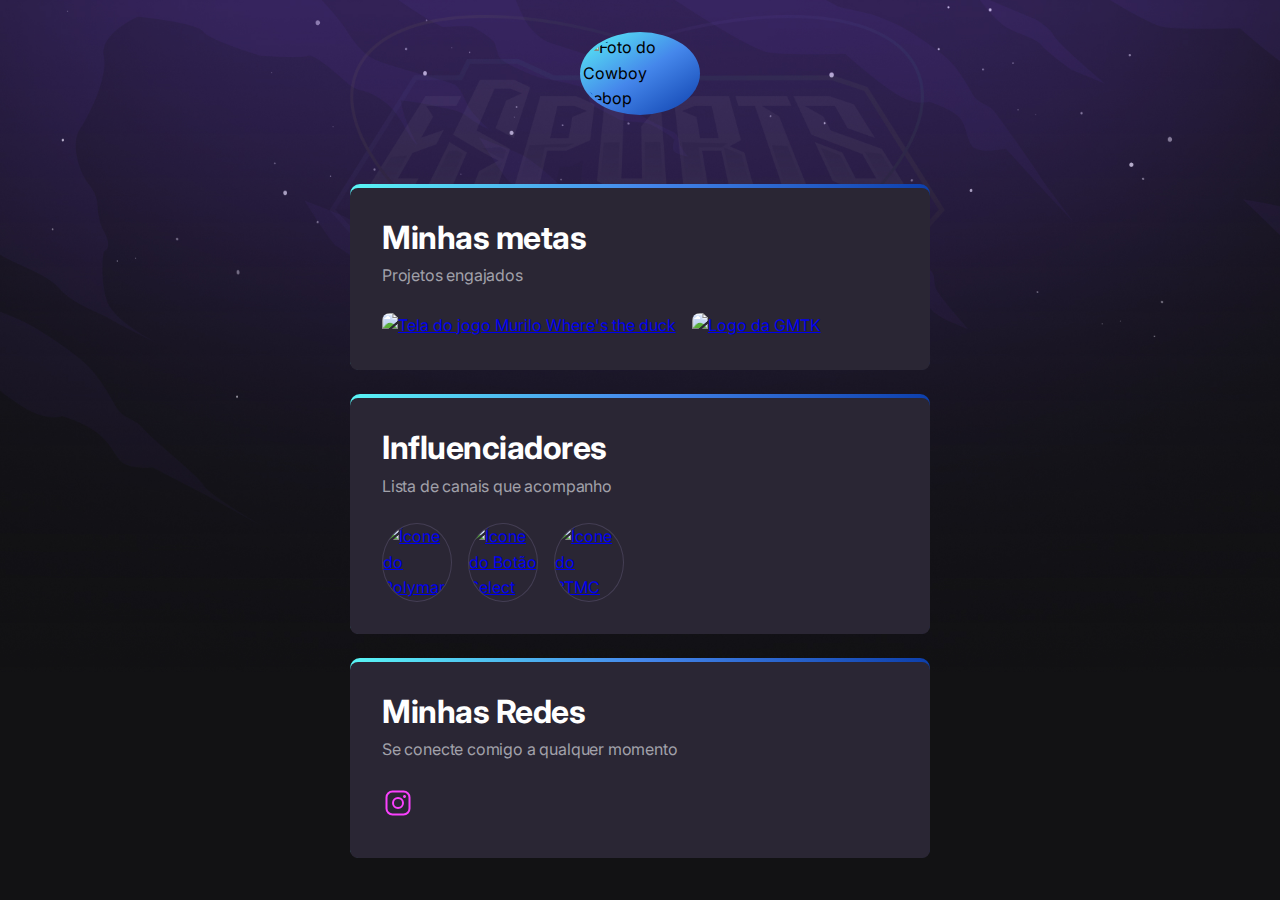
==== index.html @ 2d77b31f "NLW Practice Site" ====
<!DOCTYPE html>
<!-- A 1a linha explica o tipo de html usado (HTML5)-->
<html lang="pt-br">
<!-- Essa linha abre o html, já a linha com o /html fecha ele-->
    <head>
        <link rel="preconnect" href="https://fonts.googleapis.com">
        <link rel="preconnect" href="https://fonts.gstatic.com" crossorigin>
        <link href="https://fonts.googleapis.com/css2?family=Inter:wght@400;900&display=swap" rel="stylesheet">

        <meta charset="UTF-8">
<!-- charset -> conjunto de caracteres, nesse caso UTF-8 -->
        <meta http-equiv="X-UA-Compatible" content="IE=edge">
        <meta name="viewport" content="width=device-width, initial-scale=1.0">
        <title>Projeto Html</title>

        <link rel="stylesheet" href="./styles.css"

    </head>
    <body>
        
        <header>
            <div>
                <img
                src="https://github.com/Artheir.png"
                alt="Foto do Cowboy Bebop"
                />
            </div>
        </header>

        <main>

            <section>
                <div>
                    <h1>Minhas metas</h1>
                    <p>Projetos engajados</p>

                    <ul class="games-list">
                        <li>
                            <a
                            target="_blank"
                            href="https://scratch.mit.edu/projects/725057424/">
                                <img src="C:\Users\Teste\Pictures\Murilo-T.jpg" alt="Tela do jogo Murilo Where's the duck">
                            </a>
                        </li>
                        <li>
                            <a
                            target="_blank"
                            href="https://gmtk.itch.io/">
                                <img src="C:\Users\Teste\Downloads\BQ8wMf.jpg" alt="Logo da GMTK">
                        </a>
                        </li>
                    </ul>
                </div>
            </section>

            <section>
                <div>
                    <h1>Influenciadores</h1>
                    <p>Lista de canais que acompanho</p>

                    <ul class="channel-list">
                        <li>
                            <a
                            target="_blank"
                            href="https://www.youtube.com/c/PolyMars">
                                <img src="https://yt3.ggpht.com/ytc/AMLnZu-iyL3JRu73G0tnURQlYu8KUYu7zK1VV14fDFWoYA=s88-c-k-c0x00ffffff-no-rj" alt="Ícone do Polymars">
                            </a>
                        </li>
                        <li>
                            <a
                            target="_blank"
                            href="https://www.youtube.com/c/Bot%C3%A3oSelect">
                                <img src="https://yt3.ggpht.com/ZbI6uLxLfprr8H_dC2QexyC-2k09vrImz1jf74KOzF4fGEx4R1ILGBrPS4AX9yEVyMop-3Kq=s176-c-k-c0x00ffffff-no-rj-mo" alt="Ícone do Botão Select">
                        </a>
                        </li>
                        <li>
                            <a
                            target="_blank"
                            href="https://www.youtube.com/c/BTMCLive">
                                <img src="https://yt3.ggpht.com/ytc/AMLnZu_Zol4vPGvobDUwlAYaE_dcQbhI1da9DymefNAb=s88-c-k-c0x00ffffff-no-rj" alt="Ícone do BTMC">
                        </a>
                        </li>
                    </ul>
                </div>
            </section>

            <section>
                <div>
                    <h1>Minhas Redes</h1>
                    <p>Se conecte comigo a qualquer momento</p>

                    <ul class="social-list">
                        <li>
                            <a
                            target="_blank"
                            href="https://www.instagram.com/sampaio.thpp/">
                            <svg width="32" height="32" viewBox="0 0 32 32" fill="none" xmlns="http://www.w3.org/2000/svg">
                                <path d="M16 21C18.7614 21 21 18.7614 21 16C21 13.2386 18.7614 11 16 11C13.2386 11 11 13.2386 11 16C11 18.7614 13.2386 21 16 21Z" stroke="#FA41FE" stroke-width="2" stroke-miterlimit="10"/>
                                <path d="M21.5 4.5H10.5C7.18629 4.5 4.5 7.18629 4.5 10.5V21.5C4.5 24.8137 7.18629 27.5 10.5 27.5H21.5C24.8137 27.5 27.5 24.8137 27.5 21.5V10.5C27.5 7.18629 24.8137 4.5 21.5 4.5Z" stroke="#FA41FE" stroke-width="2" stroke-linecap="round" stroke-linejoin="round"/>
                                <path d="M22.5 11C23.3284 11 24 10.3284 24 9.5C24 8.67157 23.3284 8 22.5 8C21.6716 8 21 8.67157 21 9.5C21 10.3284 21.6716 11 22.5 11Z" fill="#FA41FE"/>
                            </svg>
                                
                            </a>
                        </li>
                        <!--<li> (Fazer depois)
                            <a
                            target="_blank"
                            href="https://github.com/Artheir">
                        </a>
                        </li>
                        <li>
                            <a
                            target="_blank"
                            href="https://scratch.mit.edu/users/Gkei/">
                        </a>
                        </li> -->
                    </ul>
                </div>
            </section>
            
        </main>

    </body>
</html>
---- styles.css ----
* {
    margin: 0;
    padding: 0;
    box-sizing: border-box;
}

ul {
    list-style: none;
}


body {
    background-image: url(./asimgs/bg.jpg);
    background-position: top center;
    background-size: 100% auto;
    background-repeat: no-repeat;
    background-color: #121214;
}

body * {
    font-family: 'Inter', sans-serif;
    line-height: 160%;
}

header {
    padding-top: 32px;
    height: calc(120px + 32px);
}

header div {
    width: 120px;
    margin: auto;
    background-image: linear-gradient(147deg, #59f5f5 0%, #4587eb 50.52%, #0d3fac 100%);

    border-radius: 50%;
    
    display: flex;
    padding: 3px;

    transition: transform .3s;
}

header div:hover {
    transform: scale(1.1);
}

header img {
    width: 100%;
    border-radius: 50%;
}

main {
    max-width: 580px;
    width: 90%;
    margin: 32px auto;

    display: grid;
    gap: 24px;
}

section {
    color: white;
    background-image: linear-gradient(90deg, #59f5f5 0%, #4587eb 50.52%, #0d3fac 100%);
    padding-top: 4px;
    border-radius: 10px;
}

section div {
    background-color: #2A2634;
    padding: 32px;
    padding-top: 24px;
    border-radius: 8px;
}

section h1 {
    letter-spacing: -0.47px;
}

section p {
    letter-spacing: -0.18px;
    color: #A1A1AA;
}

section ul {
    display: flex;
    flex-wrap: wrap;
    gap: 16px;

    margin-top: 24px;
}

section ul li {
    transition: transform .3s;
}

section ul li:hover {
    transform: scale(1.1);
}

.games-list img {
    width: 250px;
    border-radius: 8px;
}

.channel-list img {
    border-radius: 50%;
    max-width: 70px;
    border: 1px solid #443E54;
}

/* animation */

header div {
    animation: fromTop .6s .2s backwards;
    
}

main section {
    animation: fromBottom .7s backwards;
}

main section:nth-child(1) {
    animation-delay: 0s;
}

main section:nth-child(2) {
    animation-delay: .3s;
}

main section:nth-child(3) {
    animation-delay: .5s;
}

@keyframes fromTop {
    from {
        opacity: 0%;
        transform: translateY(-30px)
    }

    to {
        opacity: 1;
        transform: translateY(0)
    }
}

@keyframes fromBottom {
    from {
        opacity: 0%;
        transform: translateY(30px)
    }

    to {
        opacity: 1;
        transform: translateY(0)
    }   
}
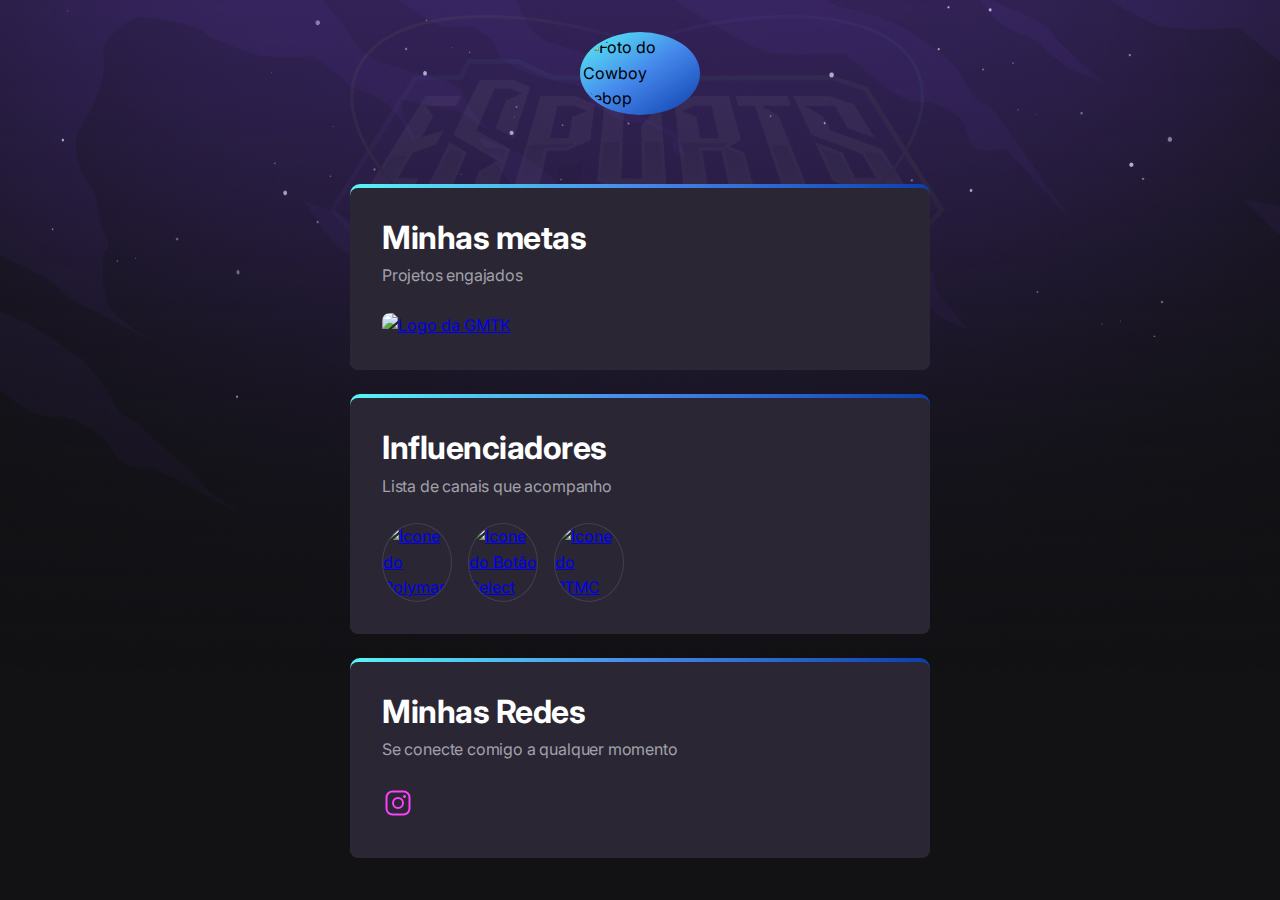
==== commit 8ec66837: "Update index.html" ====
--- a/index.html
+++ b/index.html
@@ -35,18 +35,18 @@
                     <p>Projetos engajados</p>
 
                     <ul class="games-list">
-                        <li>
+                        <!-- <li>
                             <a
                             target="_blank"
                             href="https://scratch.mit.edu/projects/725057424/">
                                 <img src="C:\Users\Teste\Pictures\Murilo-T.jpg" alt="Tela do jogo Murilo Where's the duck">
                             </a>
-                        </li>
+                        </li> -->
                         <li>
                             <a
                             target="_blank"
                             href="https://gmtk.itch.io/">
-                                <img src="C:\Users\Teste\Downloads\BQ8wMf.jpg" alt="Logo da GMTK">
+                                <img src="https://img.itch.zone/aW1nLzkyMjU1OTgucG5n/original/BQ8wMf.png" alt="Logo da GMTK">
                         </a>
                         </li>
                     </ul>
@@ -121,4 +121,4 @@
         </main>
 
     </body>
-</html>+</html>
